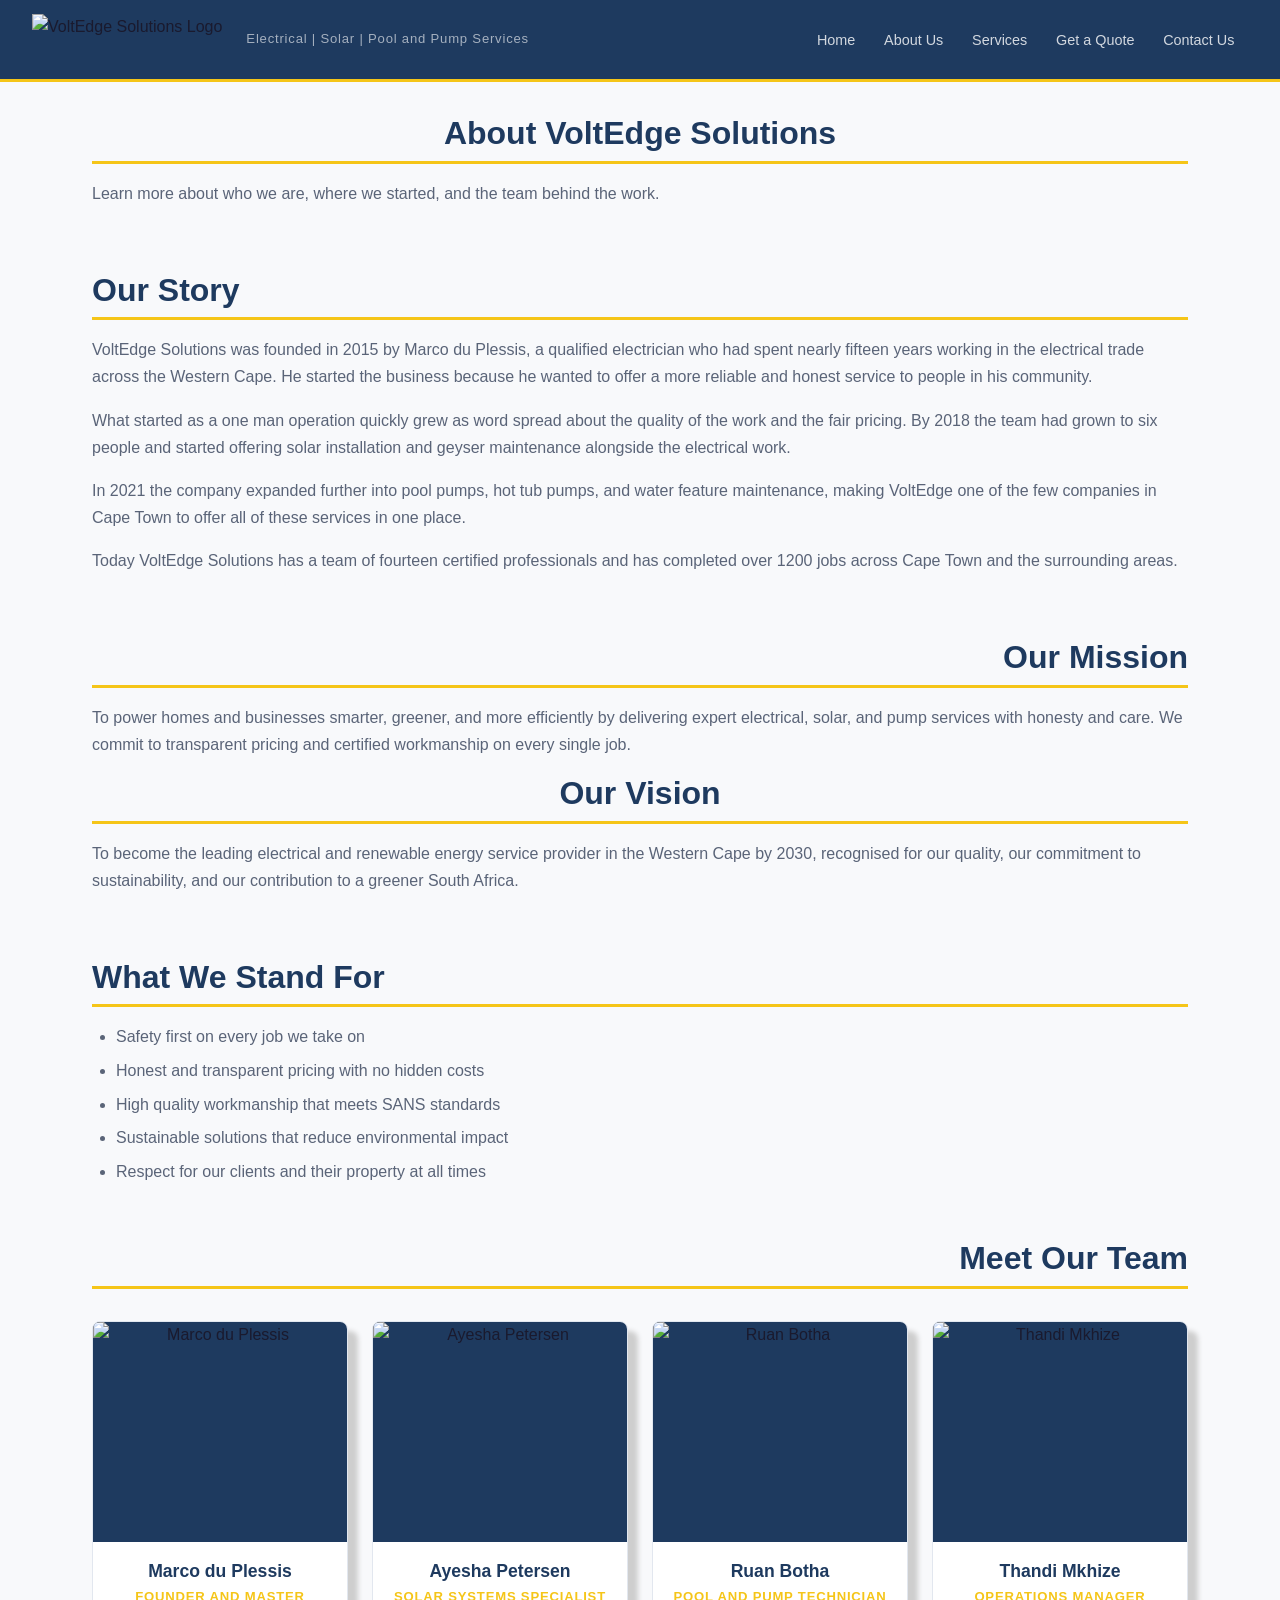
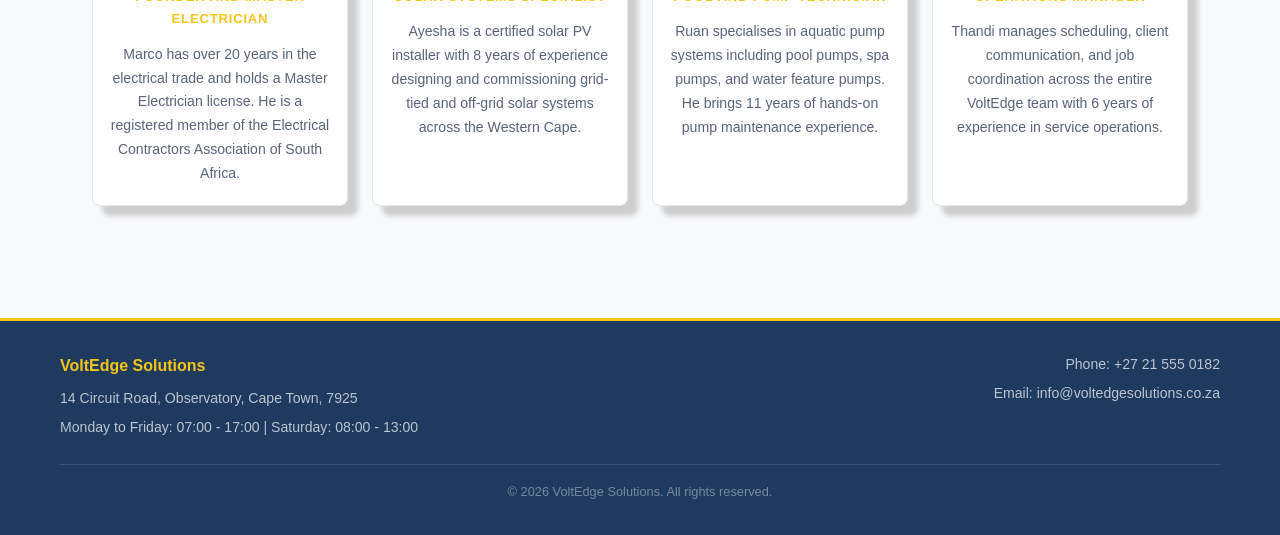
==== about.html @ 9c4de8a0 "Updated headers, footers and added some extra stylings to headers and some box shadow" ====
<!DOCTYPE html>
<html lang="en">

<head>
    <!-- Page metadata and SEO tags -->
    <meta charset="UTF-8" />
    <meta name="viewport" content="width=device-width, initial-scale=1.0" />
    <meta name="description"
        content="Learn about VoltEdge Solutions - our history, mission, vision, and the team behind Cape Towns leading electrical and solar service company." />
    <meta name="keywords"
        content="about VoltEdge Solutions, electrician Cape Town, company history, solar specialists" />
    <meta name="author" content="VoltEdge Solutions" />
    <title>About Us | VoltEdge Solutions</title>

    <link rel="stylesheet" href="css/style.css" />
</head>

<body>

    <!-- ==============================
         HEADER AND NAVIGATION
    ============================== -->
    <header>
        <img src="Images/VoltEdge_Logo.png" alt="VoltEdge Solutions Logo" width="150" height="auto" />
        <p>Electrical | Solar | Pool and Pump Services</p>

        <!-- Navigation menu linking all pages of the website -->
        <nav>
            <ul >
                <li><a href="index.html">Home</a></li>
                <li><a href="about.html">About Us</a></li>
                <li><a href="services.html">Services</a></li>
                <li><a href="enquiry.html">Get a Quote</a></li>
                <li><a href="contact.html">Contact Us</a></li>
            </ul>
        </nav>
    </header>

    <!-- ==============================
         MAIN CONTENT
    ============================== -->
    <main>

        <!-- Page title -->
        <section>
            <h2>About VoltEdge Solutions</h2>

            <p>Learn more about who we are, where we started, and the team behind the work.</p>
        </section>

        <!-- Company history section -->
        <section>
            <h2 style="text-align: left;">Our Story</h2>

            <p>
                VoltEdge Solutions was founded in 2015 by Marco du Plessis, a qualified electrician who had
                spent nearly fifteen years working in the electrical trade across the Western Cape. He started
                the business because he wanted to offer a more reliable and honest service to people in his
                community.
            </p>
            <p>
                What started as a one man operation quickly grew as word spread about the quality of the work
                and the fair pricing. By 2018 the team had grown to six people and started offering solar
                installation and geyser maintenance alongside the electrical work.
            </p>
            <p>
                In 2021 the company expanded further into pool pumps, hot tub pumps, and water feature
                maintenance, making VoltEdge one of the few companies in Cape Town to offer all of these
                services in one place.
            </p>
            <p>
                Today VoltEdge Solutions has a team of fourteen certified professionals and has completed
                over 1200 jobs across Cape Town and the surrounding areas.
            </p>
        </section>

        <!-- Mission and vision section -->
        <section>
            <h2 style="text-align: right;">Our Mission</h2>

            <p>
                To power homes and businesses smarter, greener, and more efficiently by delivering expert
                electrical, solar, and pump services with honesty and care. We commit to transparent pricing
                and certified workmanship on every single job.
            </p>

            <h2>Our Vision</h2>
            <p>
                To become the leading electrical and renewable energy service provider in the Western Cape
                by 2030, recognised for our quality, our commitment to sustainability, and our contribution
                to a greener South Africa.
            </p>
        </section>

        <!-- Company values -->
        <section>
            <h2 style="text-align: left;">What We Stand For</h2>


            <ul>
                <li>
                    Safety first on every job we take on

                </li>
                <li>
                    Honest and transparent pricing with no hidden costs
                </li>
                <li>
                    High quality workmanship that meets SANS standards
                </li>
                <li>
                    Sustainable solutions that reduce environmental impact
                </li>
                <li>
                    Respect for our clients and their property at all times
                </li>
            </ul>
        </section>

        <!-- Team -->
        <section>
            <h2 style="text-align: right;">Meet Our Team</h2>

            <div class="team-grid">

                <div class="team-card">
                    <div class="portrait">
                        <img src="./Images/person_1.png" alt="Marco du Plessis" width="150" height="150" />
                    </div>
                    <div class="team-info">
                        <h3>Marco du Plessis</h3>
                        <p class="role">Founder and Master Electrician</p>
                        <p>Marco has over 20 years in the electrical trade and holds a Master Electrician license. He is
                            a registered member of the Electrical Contractors Association of South Africa.</p>
                    </div>
                </div>

                <div class="team-card">
                    <div class="portrait">
                        <img src="./Images/person_2.png" alt="Ayesha Petersen" width="150" height="150" />
                    </div>
                    <div class="team-info">
                        <h3>Ayesha Petersen</h3>
                        <p class="role">Solar Systems Specialist</p>
                        <p>Ayesha is a certified solar PV installer with 8 years of experience designing and
                            commissioning grid-tied and off-grid solar systems across the Western Cape.</p>
                    </div>
                </div>

                <div class="team-card">
                    <div class="portrait">
                        <img src="./Images/person_3.png" alt="Ruan Botha" width="150" height="150" />
                    </div>
                    <div class="team-info">
                        <h3>Ruan Botha</h3>
                        <p class="role">Pool and Pump Technician</p>
                        <p>Ruan specialises in aquatic pump systems including pool pumps, spa pumps, and water feature
                            pumps. He brings 11 years of hands-on pump maintenance experience.</p>
                    </div>
                </div>

                <div class="team-card">
                    <div class="portrait">
                        <img src="./Images/person_4.png" alt="Thandi Mkhize" width="150" height="150" />
                    </div>
                    <div class="team-info">
                        <h3>Thandi Mkhize</h3>
                        <p class="role">Operations Manager</p>
                        <p>Thandi manages scheduling, client communication, and job coordination across the entire
                            VoltEdge team with 6 years of experience in service operations.</p>
                    </div>
                </div>

            </div>
        </section>

    </main>

    <!-- ======================================================
     Footer
    ================================================= -->
<footer>
    <div class="footer-main">
        <div class="footer-brand">
            <strong>VoltEdge Solutions</strong>
            <p>14 Circuit Road, Observatory, Cape Town, 7925</p>
            <p>Monday to Friday: 07:00 - 17:00 | Saturday: 08:00 - 13:00</p>
        </div>
        <div class="footer-contact">
            <p>Phone: +27 21 555 0182</p>
            <p>Email: info@voltedgesolutions.co.za</p>
        </div>
    </div>
    <div class="footer-bottom">
        <p>&copy; 2026 VoltEdge Solutions. All rights reserved.</p>
    </div>
</footer>

</body>

</html>
---- css/style.css ----
/* ============================================================
   VoltEdge Solutions - Main Stylesheet
   Module: WEDE5020 - Web Development (Introduction)
   ============================================================ */

/* ============================================================
   1. Removes default browser margins and padding to ensure
   consistent styling across all browsers.
   ============================================================ */

* {
  margin: 0;
  padding: 0;
  box-sizing: border-box;
}

/* ============================================================
   2. DEFAULT BODY STYLES
   ============================================================ */

body {
  font-family: Arial, sans-serif;
  font-size: 16px;
  line-height: 1.6;
  color: #1a1a2e;
  background-color: #f8f9fb;
}

/* ============================================================
   3. Styles all heading levels using the primary navy blue colour.
   ============================================================ */

h1,
h2,
h3,
h4,
h5,
h6 {
  font-family: Arial, sans-serif;
  font-weight: 700;
  color: #1e3a5f;
  margin-bottom: 0.75rem;
  line-height: 1.2;
}

h1 {
  font-size: 2.5rem;
}
h2 {
  font-size: 2rem;
  text-align: center;
}
h3 {
  font-size: 1.5rem;
}
h4 {
  font-size: 1.2rem;
}
h5 {
  font-size: 1rem;
}
h6 {
  font-size: 0.9rem;
}

/* ============================================================
   4. Set readable font size, spacing, and colour for body text.
   ============================================================ */

p {
  font-size: 1rem;
  line-height: 1.7;
  color: #5a6478;
  margin-bottom: 1rem;
}

a {
  color: #1e3a5f;
  text-decoration: none;
}

a:hover {
  color: #d4a800;
}

strong {
  font-weight: 700;
  color: #1a1a2e;
}

/* ============================================================
   Shared styles for header, navigation, main content,
   sections, cards, and footer across all pages.
   ============================================================ */

/* --- Header --- */

header {
  background-color: #1e3a5f;
  padding: 0.85rem 2rem;
  display: flex;
  align-items: center;
  gap: 1.5rem;
  border-bottom: 3px solid #f5c518;
  position: sticky;
  top: 0;
  z-index: 100;
}

/* Logo scales by height so it never stretches */
header img {
  height: 52px;
  width: auto;
}

/* Tagline sits softly next to the logo */
header > p {
  color: rgba(255, 255, 255, 0.6);
  font-size: 0.82rem;
  font-weight: 400;
  margin: 0;
  letter-spacing: 0.06em;
}

/* --- Navigation --- */

nav {
  margin-left: auto;
}

nav ul {
  display: flex;
  gap: 0.1rem;
  align-items: center;
  list-style: none;
}

nav ul li a {
  color: rgba(255, 255, 255, 0.8);
  font-size: 0.9rem;
  font-weight: 500;
  padding: 0.45rem 0.85rem;
  border-radius: 4px;
  border-bottom: 2px solid transparent;
  transition:
    background-color 0.2s ease,
    color 0.2s ease;
}

/* Hover pseudo-class adds a subtle background */
nav ul li a:hover {
  background-color: rgba(255, 255, 255, 0.08);
  color: #ffffff;
}

/* Active page link gets the yellow underline */
nav ul li a.active {
  color: #f5c518;
  border-bottom-color: #f5c518;
}

/* --- Main content wrapper --- */

main {
  max-width: 1160px;
  margin: 0 auto;
  padding: 2rem;
}

/* --- Sections --- */

section {
  margin-bottom: 3rem;
  display: flex;
  flex-direction: column;
}

section h2 {
  margin-bottom: 1rem;
  padding-bottom: 0.5rem;
  border-bottom: 3px solid #f5c518;
  display: inline-block;
}

/* --- Lists --- */

section ul {
  list-style: disc;
  padding-left: 1.5rem;
}

section ul li {
  color: #5a6478;
  line-height: 1.7;
  margin-bottom: 0.4rem;
  font-size: 1rem;
}

/* --- Article / service cards --- */

article {
  background-color: #ffffff;
  border: 1px solid #e2e7ef;
  border-left: 4px solid #f5c518;
  border-radius: 6px;
  padding: 1.2rem 1.5rem;
  margin-bottom: 1rem;
  box-shadow: 10px 10px 5px rgb(206, 206, 206);
}

article h3 {
  margin-bottom: 0.4rem;
}

article p {
  margin: 0;
}

/* --- Footer --- */

footer {
  background-color: #1e3a5f;
  border-top: 3px solid #f5c518;
  padding: 2rem;
  margin-top: 2rem;
}

/* Two column layout - brand on left, contact on right */
.footer-main {
  display: flex;
  justify-content: space-between;
  align-items: flex-start;
  gap: 2rem;
  max-width: 1160px;
  margin: 0 auto 1.25rem;
  flex-wrap: wrap;
}

.footer-brand strong {
  color: #f5c518;
  font-size: 1rem;
  display: block;
  margin-bottom: 0.5rem;
}

.footer-brand p {
  color: rgba(255, 255, 255, 0.7);
  font-size: 0.88rem;
  margin-bottom: 0.3rem;
}

.footer-contact p {
  color: rgba(255, 255, 255, 0.7);
  font-size: 0.88rem;
  margin-bottom: 0.3rem;
  text-align: right;
}

/* Copyright bar at the bottom */
.footer-bottom {
  border-top: 1px solid rgba(255, 255, 255, 0.12);
  padding-top: 1rem;
  text-align: center;
  max-width: 1160px;
  margin: 0 auto;
}

.footer-bottom p {
  color: rgba(255, 255, 255, 0.4);
  font-size: 0.8rem;
  margin: 0;
}

/* ============================================================
   Index page - hero section with background image and overlay.
   ============================================================ */

.hero {
  background-image: url("../Images/index_hero.png");
  background-size: cover;
  background-position: center;
  background-repeat: no-repeat;
  border-radius: 8px;
  min-height: 420px;
  display: flex;
  align-items: center;
  border: 3px solid #1e3a5f !important;
}

.hero-content {
  background-color: rgba(30, 58, 95, 0.78);
  border-radius: 8px;
  padding: 2.5rem;
  max-width: 640px;
  margin: 2rem;
  font-weight: 600;
}

.hero-content h2 {
  color: #ffffff;
  border-bottom: 3px solid #f5c518;
  display: inline-block;
  padding-bottom: 0.4rem;
  margin-bottom: 1rem;
}

.hero-content p {
  color: rgba(255, 255, 255, 0.85);
  margin-bottom: 1rem;
}

/* Call to action buttons inside the hero */
.hero-content p:last-child a {
  display: inline-block;
  background-color: #f5c518;
  color: #1e3a5f;
  font-weight: 700;
  padding: 0.6rem 1.4rem;
  border-radius: 6px;
  margin-right: 0.5rem;
  transition: background-color 0.2s ease;
}

.hero-content p:last-child a:hover {
  background-color: #d4a800;
}

/* ============================================================
   About Page - about.html
   Team cards with portrait placeholder for each member.
   ============================================================ */

.team-grid {
  display: grid;
  grid-template-columns: repeat(4, 1fr);
  gap: 1.5rem;
  margin-top: 1rem;
}

.team-card {
  background-color: #ffffff;
  border: 1px solid #e2e7ef;
  border-radius: 8px;
  overflow: hidden;
  text-align: center;
  box-shadow: 10px 10px 5px rgb(206, 206, 206);
}

.team-card .portrait {
  background-color: #1e3a5f;
  height: 220px;
  display: flex;
  align-items: center;
  justify-content: center;
}

.team-card .portrait img {
  width: 100%;
  height: 220px;
  object-fit: contain;
}

.team-card .portrait-placeholder {
  font-size: 4rem;
  color: #f5c518;
}

.team-card .team-info {
  padding: 1.2rem 1rem;
}

.team-card .team-info h3 {
  margin-bottom: 0.25rem;
  font-size: 1.1rem;
}

.team-card .team-info .role {
  color: #f5c518;
  font-size: 0.82rem;
  font-weight: 700;
  text-transform: uppercase;
  letter-spacing: 0.06em;
  margin-bottom: 0.75rem;
}

.team-card .team-info p {
  font-size: 0.88rem;
  color: #5a6478;
  margin: 0;
}

/* ============================================================
   Enquiry Page - enquiry.html
   Styles for the form, fieldsets, inputs, and submit button.
   ============================================================ */

fieldset {
  border: 1px solid #e2e7ef;
  border-radius: 6px;
  padding: 1.5rem;
  margin-bottom: 1.5rem;
  background-color: #ffffff;
  box-shadow: 10px 10px 5px rgb(206, 206, 206);
}

legend {
  font-weight: 700;
  font-size: 1rem;
  color: #1e3a5f;
  padding: 0 0.5rem;
  letter-spacing: 0.03em;
}

label {
  display: block;
  font-size: 0.9rem;
  font-weight: 600;
  color: #1e3a5f;
  margin-top: 1rem;
  margin-bottom: 0.35rem;
}

input[type="text"],
input[type="email"],
input[type="tel"] {
  width: 100%;
  padding: 0.6rem 0.85rem;
  border: 1.5px solid #e2e7ef;
  border-radius: 6px;
  font-family: Arial, sans-serif;
  font-size: 0.95rem;
  color: #1a1a2e;
  background-color: #f8f9fb;
  transition: border-color 0.2s ease;
}

/* Focus pseudo-class highlights the active input */
input[type="text"]:focus,
input[type="email"]:focus,
input[type="tel"]:focus {
  border-color: #1e3a5f;
  outline: none;
  background-color: #ffffff;
}

select {
  width: 100%;
  padding: 0.6rem 0.85rem;
  border: 1.5px solid #e2e7ef;
  border-radius: 6px;
  font-family: Arial, sans-serif;
  font-size: 0.95rem;
  color: #1a1a2e;
  background-color: #f8f9fb;
  transition: border-color 0.2s ease;
}

select:focus {
  border-color: #1e3a5f;
  outline: none;
  background-color: #ffffff;
}

textarea {
  width: 100%;
  padding: 0.6rem 0.85rem;
  border: 1.5px solid #e2e7ef;
  border-radius: 6px;
  font-family: Arial, sans-serif;
  font-size: 0.95rem;
  color: #1a1a2e;
  background-color: #f8f9fb;
  resize: vertical;
  transition: border-color 0.2s ease;
}

textarea:focus {
  border-color: #1e3a5f;
  outline: none;
  background-color: #ffffff;
}

input[type="submit"] {
  background-color: #f5c518;
  color: #1e3a5f;
  font-family: Arial, sans-serif;
  font-size: 1rem;
  font-weight: 700;
  padding: 0.75rem 2rem;
  border: none;
  border-radius: 6px;
  cursor: pointer;
  transition: background-color 0.2s ease;
}

input[type="submit"]:hover {
  background-color: #d4a800;
}

section ol {
  list-style: decimal;
  padding-left: 1.5rem;
  margin-bottom: 1rem;
}

section ol li {
  color: #5a6478;
  line-height: 1.7;
  margin-bottom: 0.4rem;
  font-size: 1rem;
}

/* ============================================================
   Contact Page - contact.html
   Styles for the location cards and embedded Google Maps.
   ============================================================ */

.locations-grid {
  display: grid;
  grid-template-columns: 1fr 1fr;
  gap: 1.5rem;
  margin-top: 1rem;
}

.locations-grid div {
   box-shadow: 10px 10px 5px rgb(206, 206, 206);
}

.location-card {
  background-color: #ffffff;
  border: 1px solid #e2e7ef;
  border-top: 4px solid #f5c518;
  border-radius: 6px;
  overflow: hidden;
}

.location-card iframe {
  width: 100%;
  height: 220px;
  display: block;
  border: none;
}

.location-card .location-info {
  padding: 1.2rem 1.5rem;
}

.location-card .location-info h3 {
  margin-bottom: 0.75rem;
}

.location-card .location-info p {
  font-size: 0.9rem;
  color: #5a6478;
  margin-bottom: 0.3rem;
}

/* ============================================================
   Responsive Design - Tablet (max-width: 768px)
   ============================================================ */

@media (max-width: 768px) {
  header {
    flex-direction: column;
    align-items: flex-start;
    gap: 0.75rem;
    padding: 1rem;
  }

  nav {
    margin-left: 0;
    width: 100%;
  }

  nav ul {
    list-style: none;
    flex-wrap: wrap;
    gap: 0.1rem;
    display: flex;
    flex-direction: row;
  }

  h1 {
    font-size: 2rem;
  }
  h2 {
    font-size: 1.6rem;
  }
  h3 {
    font-size: 1.3rem;
  }

  main {
    padding: 1.5rem;
  }

  .hero {
    min-height: 320px;
  }

  .hero-content {
    max-width: 100%;
    margin: 1rem;
    padding: 1.5rem;
  }

  .team-grid {
    grid-template-columns: repeat(2, 1fr);
  }

  .locations-grid {
    grid-template-columns: 1fr;
  }

  .footer-main {
    flex-direction: column;
    gap: 1rem;
  }

  .footer-contact p {
    text-align: left;
  }
}

/* ============================================================
   Responsive Design - Mobile (max-width: 480px)
   ============================================================ */

@media (max-width: 480px) {
  h1 {
    font-size: 1.6rem;
  }
  h2 {
    font-size: 1.4rem;
  }
  h3 {
    font-size: 1.2rem;
  }

  p {
    font-size: 0.95rem;
  }

  main {
    padding: 1rem;
  }

  nav ul {
    list-style: none;
    flex-wrap: wrap;
    gap: 0.1rem;
    display: flex;
    flex-direction: row;
  }

  .hero {
    min-height: 260px;
    border-radius: 4px;
  }

  .hero-content {
    margin: 0.75rem;
    padding: 1.2rem;
    max-width: 100%;
  }

  .hero-content p:last-child a {
    display: block;
    margin-bottom: 0.5rem;
    margin-right: 0;
    text-align: center;
  }

  article {
    padding: 1rem;
  }

  .team-grid {
    grid-template-columns: 1fr;
  }

  fieldset {
    padding: 1rem;
  }

  input[type="submit"] {
    width: 100%;
  }

  footer {
    padding: 1rem;
  }
}
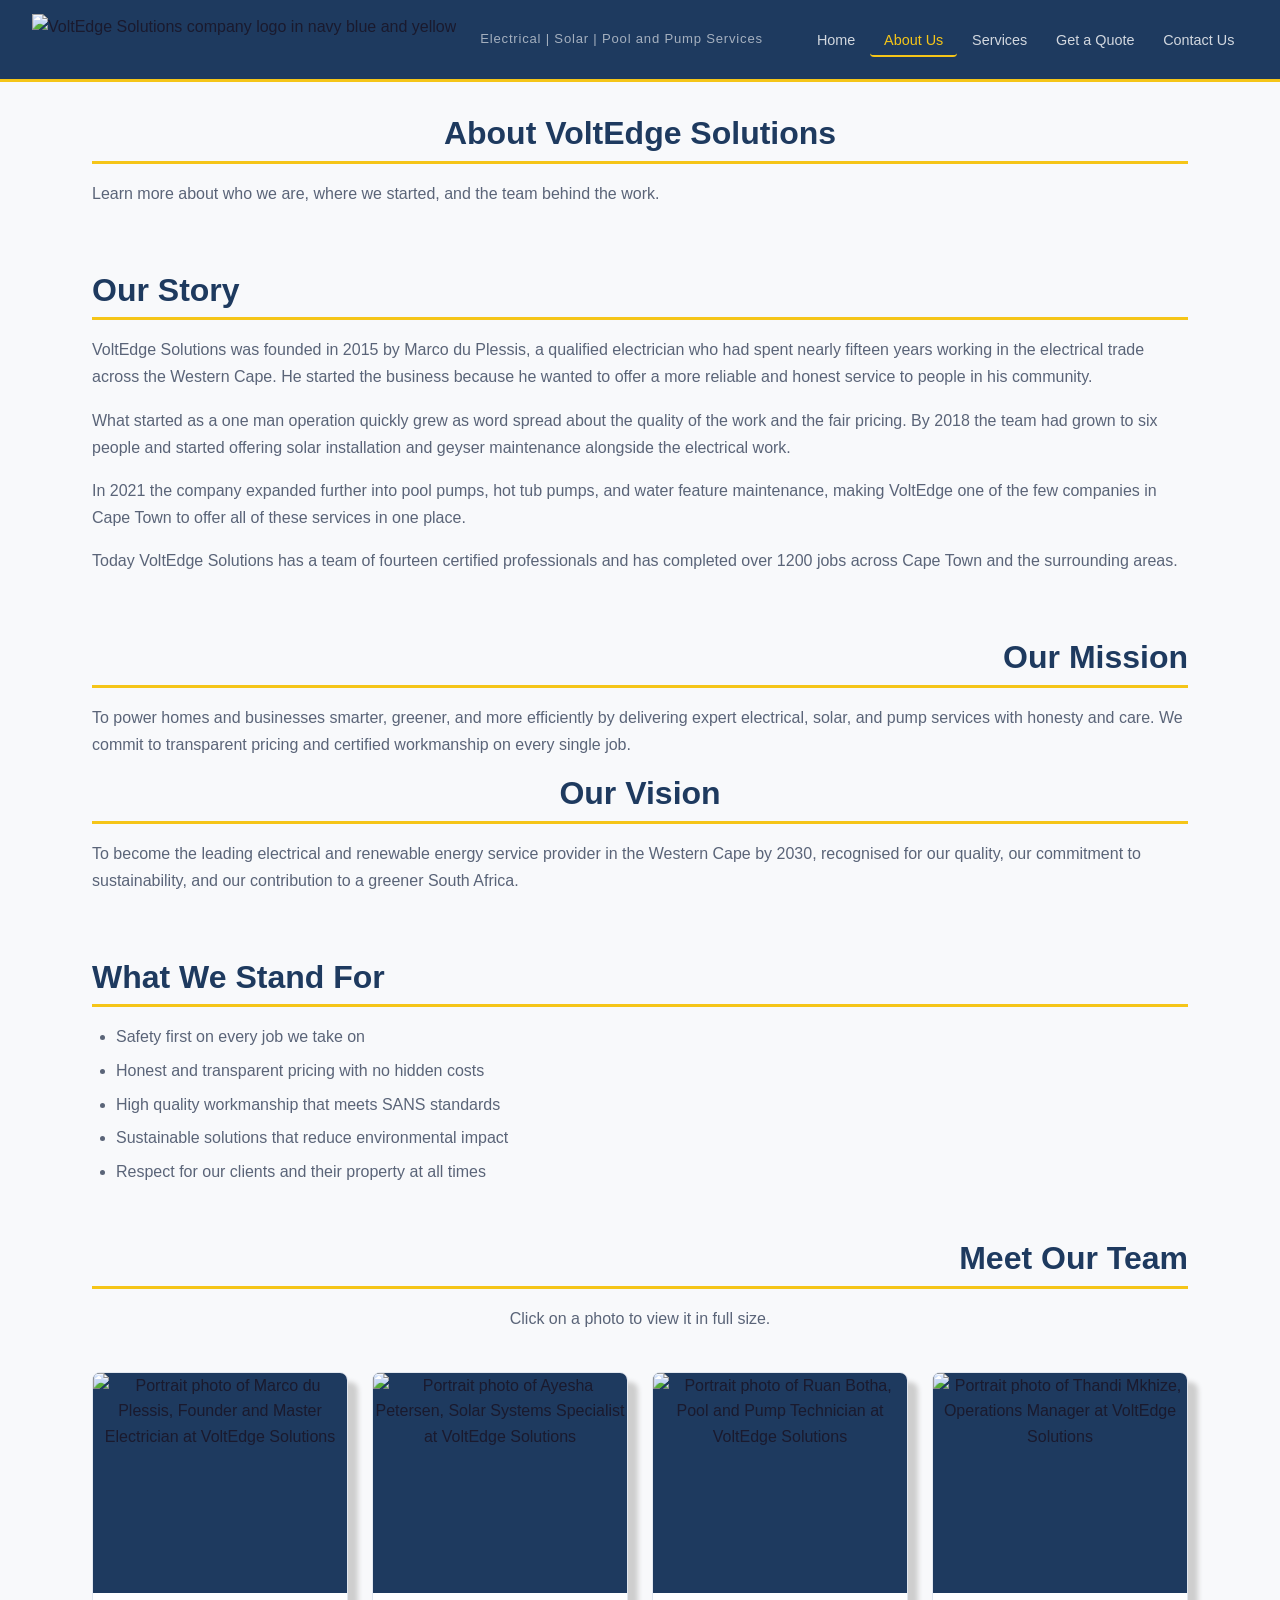
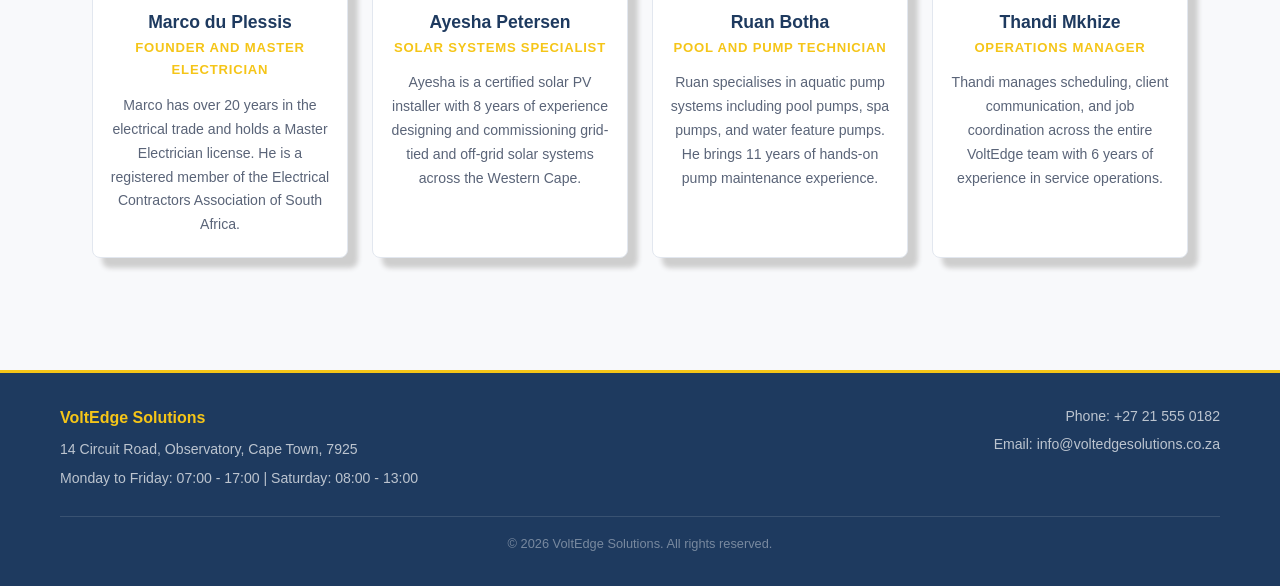
==== commit bc1820ed: "Added a light box fearture to the images of the team" ====
--- a/about.html
+++ b/about.html
@@ -5,10 +5,8 @@
     <!-- Page metadata and SEO tags -->
     <meta charset="UTF-8" />
     <meta name="viewport" content="width=device-width, initial-scale=1.0" />
-    <meta name="description"
-        content="Learn about VoltEdge Solutions - our history, mission, vision, and the team behind Cape Towns leading electrical and solar service company." />
-    <meta name="keywords"
-        content="about VoltEdge Solutions, electrician Cape Town, company history, solar specialists" />
+    <meta name="description" content="Learn about VoltEdge Solutions - our history, mission, vision, and the team behind Cape Towns leading electrical and solar service company." />
+    <meta name="keywords" content="about VoltEdge Solutions, electrician Cape Town, company history, solar specialists, VoltEdge team, Marco du Plessis electrician" />
     <meta name="author" content="VoltEdge Solutions" />
     <title>About Us | VoltEdge Solutions</title>
 
@@ -21,14 +19,15 @@
          HEADER AND NAVIGATION
     ============================== -->
     <header>
-        <img src="Images/VoltEdge_Logo.png" alt="VoltEdge Solutions Logo" width="150" height="auto" />
+        <!-- VoltEdge Solutions logo generated using Gemini AI (Google, 2026) -->
+        <img src="Images/VoltEdge_Logo.png" alt="VoltEdge Solutions company logo in navy blue and yellow" width="150" height="auto" />
         <p>Electrical | Solar | Pool and Pump Services</p>
 
         <!-- Navigation menu linking all pages of the website -->
         <nav>
-            <ul >
+            <ul>
                 <li><a href="index.html">Home</a></li>
-                <li><a href="about.html">About Us</a></li>
+                <li><a href="about.html" class="active">About Us</a></li>
                 <li><a href="services.html">Services</a></li>
                 <li><a href="enquiry.html">Get a Quote</a></li>
                 <li><a href="contact.html">Contact Us</a></li>
@@ -44,14 +43,12 @@
         <!-- Page title -->
         <section>
             <h2>About VoltEdge Solutions</h2>
-
             <p>Learn more about who we are, where we started, and the team behind the work.</p>
         </section>
 
-        <!-- Company history section -->
+        <!-- Company history -->
         <section>
             <h2 style="text-align: left;">Our Story</h2>
-
             <p>
                 VoltEdge Solutions was founded in 2015 by Marco du Plessis, a qualified electrician who had
                 spent nearly fifteen years working in the electrical trade across the Western Cape. He started
@@ -74,10 +71,9 @@
             </p>
         </section>
 
-        <!-- Mission and vision section -->
+        <!-- Mission and vision -->
         <section>
             <h2 style="text-align: right;">Our Mission</h2>
-
             <p>
                 To power homes and businesses smarter, greener, and more efficiently by delivering expert
                 electrical, solar, and pump services with honesty and care. We commit to transparent pricing
@@ -95,79 +91,85 @@
         <!-- Company values -->
         <section>
             <h2 style="text-align: left;">What We Stand For</h2>
-
-
             <ul>
-                <li>
-                    Safety first on every job we take on
-
-                </li>
-                <li>
-                    Honest and transparent pricing with no hidden costs
-                </li>
-                <li>
-                    High quality workmanship that meets SANS standards
-                </li>
-                <li>
-                    Sustainable solutions that reduce environmental impact
-                </li>
-                <li>
-                    Respect for our clients and their property at all times
-                </li>
+                <li>Safety first on every job we take on</li>
+                <li>Honest and transparent pricing with no hidden costs</li>
+                <li>High quality workmanship that meets SANS standards</li>
+                <li>Sustainable solutions that reduce environmental impact</li>
+                <li>Respect for our clients and their property at all times</li>
             </ul>
         </section>
 
-        <!-- Team -->
+        <!-- Team - clicking a portrait opens the lightbox -->
         <section>
             <h2 style="text-align: right;">Meet Our Team</h2>
+            <p style="text-align:center; color:#5a6478; margin-bottom:1.5rem;">
+                Click on a photo to view it in full size.
+            </p>
 
             <div class="team-grid">
 
                 <div class="team-card">
                     <div class="portrait">
-                        <img src="./Images/person_1.png" alt="Marco du Plessis" width="150" height="150" />
+                        <!-- Portrait photo of Marco du Plessis, generated using Gemini AI (Google, 2026) -->
+                        <img
+                            src="./Images/person_1.png"
+                            alt="Portrait photo of Marco du Plessis, Founder and Master Electrician at VoltEdge Solutions"
+                            width="150"
+                            height="150" />
                     </div>
                     <div class="team-info">
                         <h3>Marco du Plessis</h3>
                         <p class="role">Founder and Master Electrician</p>
-                        <p>Marco has over 20 years in the electrical trade and holds a Master Electrician license. He is
-                            a registered member of the Electrical Contractors Association of South Africa.</p>
-                    </div>
-                </div>
-
-                <div class="team-card">
-                    <div class="portrait">
-                        <img src="./Images/person_2.png" alt="Ayesha Petersen" width="150" height="150" />
+                        <p>Marco has over 20 years in the electrical trade and holds a Master Electrician license. He is a registered member of the Electrical Contractors Association of South Africa.</p>
+                    </div>
+                </div>
+
+                <div class="team-card">
+                    <div class="portrait">
+                        <!-- Portrait photo of Ayesha Petersen, generated using Gemini AI (Google, 2026) -->
+                        <img
+                            src="./Images/person_2.png"
+                            alt="Portrait photo of Ayesha Petersen, Solar Systems Specialist at VoltEdge Solutions"
+                            width="150"
+                            height="150" />
                     </div>
                     <div class="team-info">
                         <h3>Ayesha Petersen</h3>
                         <p class="role">Solar Systems Specialist</p>
-                        <p>Ayesha is a certified solar PV installer with 8 years of experience designing and
-                            commissioning grid-tied and off-grid solar systems across the Western Cape.</p>
-                    </div>
-                </div>
-
-                <div class="team-card">
-                    <div class="portrait">
-                        <img src="./Images/person_3.png" alt="Ruan Botha" width="150" height="150" />
+                        <p>Ayesha is a certified solar PV installer with 8 years of experience designing and commissioning grid-tied and off-grid solar systems across the Western Cape.</p>
+                    </div>
+                </div>
+
+                <div class="team-card">
+                    <div class="portrait">
+                        <!-- Portrait photo of Ruan Botha, generated using Gemini AI (Google, 2026) -->
+                        <img
+                            src="./Images/person_3.png"
+                            alt="Portrait photo of Ruan Botha, Pool and Pump Technician at VoltEdge Solutions"
+                            width="150"
+                            height="150" />
                     </div>
                     <div class="team-info">
                         <h3>Ruan Botha</h3>
                         <p class="role">Pool and Pump Technician</p>
-                        <p>Ruan specialises in aquatic pump systems including pool pumps, spa pumps, and water feature
-                            pumps. He brings 11 years of hands-on pump maintenance experience.</p>
-                    </div>
-                </div>
-
-                <div class="team-card">
-                    <div class="portrait">
-                        <img src="./Images/person_4.png" alt="Thandi Mkhize" width="150" height="150" />
+                        <p>Ruan specialises in aquatic pump systems including pool pumps, spa pumps, and water feature pumps. He brings 11 years of hands-on pump maintenance experience.</p>
+                    </div>
+                </div>
+
+                <div class="team-card">
+                    <div class="portrait">
+                        <!-- Portrait photo of Thandi Mkhize, generated using Gemini AI (Google, 2026) -->
+                        <img
+                            src="./Images/person_4.png"
+                            alt="Portrait photo of Thandi Mkhize, Operations Manager at VoltEdge Solutions"
+                            width="150"
+                            height="150" />
                     </div>
                     <div class="team-info">
                         <h3>Thandi Mkhize</h3>
                         <p class="role">Operations Manager</p>
-                        <p>Thandi manages scheduling, client communication, and job coordination across the entire
-                            VoltEdge team with 6 years of experience in service operations.</p>
+                        <p>Thandi manages scheduling, client communication, and job coordination across the entire VoltEdge team with 6 years of experience in service operations.</p>
                     </div>
                 </div>
 
@@ -176,26 +178,28 @@
 
     </main>
 
-    <!-- ======================================================
-     Footer
-    ================================================= -->
-<footer>
-    <div class="footer-main">
-        <div class="footer-brand">
-            <strong>VoltEdge Solutions</strong>
-            <p>14 Circuit Road, Observatory, Cape Town, 7925</p>
-            <p>Monday to Friday: 07:00 - 17:00 | Saturday: 08:00 - 13:00</p>
+    <!-- ==============================
+         FOOTER
+    ============================== -->
+    <footer>
+        <div class="footer-main">
+            <div class="footer-brand">
+                <strong>VoltEdge Solutions</strong>
+                <p>14 Circuit Road, Observatory, Cape Town, 7925</p>
+                <p>Monday to Friday: 07:00 - 17:00 | Saturday: 08:00 - 13:00</p>
+            </div>
+            <div class="footer-contact">
+                <p>Phone: +27 21 555 0182</p>
+                <p>Email: info@voltedgesolutions.co.za</p>
+            </div>
         </div>
-        <div class="footer-contact">
-            <p>Phone: +27 21 555 0182</p>
-            <p>Email: info@voltedgesolutions.co.za</p>
+        <div class="footer-bottom">
+            <p>&copy; 2026 VoltEdge Solutions. All rights reserved.</p>
         </div>
-    </div>
-    <div class="footer-bottom">
-        <p>&copy; 2026 VoltEdge Solutions. All rights reserved.</p>
-    </div>
-</footer>
+    </footer>
+
+    <!-- About page lightbox script -->
+    <script src="js/about.js"></script>
 
 </body>
-
 </html>
--- a/css/style.css
+++ b/css/style.css
@@ -208,6 +208,10 @@
   box-shadow: 10px 10px 5px rgb(206, 206, 206);
 }
 
+article:hover {
+  animation: pulse 3s ease infinite;
+}
+
 article h3 {
   margin-bottom: 0.4rem;
 }
@@ -346,6 +350,10 @@
   box-shadow: 10px 10px 5px rgb(206, 206, 206);
 }
 
+.team-card:hover {
+  animation: pulse 3s ease infinite;
+}
+
 .team-card .portrait {
   background-color: #1e3a5f;
   height: 220px;
@@ -389,6 +397,83 @@
   margin: 0;
 }
 
+/* Dark overlay covering the whole screen */
+#lightbox {
+    display: none;
+    position: fixed;
+    top: 0;
+    left: 0;
+    width: 100%;
+    height: 100%;
+    background-color: rgba(0, 0, 0, 0.88);
+    z-index: 999;
+    justify-content: center;
+    align-items: center;
+}
+ 
+/* Show the lightbox when active class is added by JavaScript */
+#lightbox.active {
+    display: flex;
+}
+ 
+/* Inner content box */
+#lightbox-content {
+    position: relative;
+    text-align: center;
+    max-width: 480px;
+    width: 90%;
+}
+ 
+/* The enlarged portrait image */
+#lightbox-img {
+    width: 100%;
+    max-height: 70vh;
+    object-fit: contain;
+    border-radius: 8px;
+    border: 3px solid #f5c518;
+    display: block;
+    margin: 0 auto;
+}
+ 
+/* Name and role caption below the image */
+#lightbox-caption {
+    margin-top: 1rem;
+}
+ 
+#lightbox-name {
+    color: #ffffff;
+    font-size: 1.1rem;
+    font-weight: 700;
+    margin-bottom: 0.25rem;
+}
+ 
+#lightbox-role {
+    color: #f5c518;
+    font-size: 0.88rem;
+    font-weight: 600;
+    text-transform: uppercase;
+    letter-spacing: 0.06em;
+    margin: 0;
+}
+ 
+/* Close button in the top right corner */
+#lightbox-close {
+    position: absolute;
+    top: -2rem;
+    right: 0;
+    background: none;
+    border: none;
+    color: #ffffff;
+    font-size: 2rem;
+    cursor: pointer;
+    line-height: 1;
+    transition: color 0.2s ease;
+}
+ 
+#lightbox-close:hover {
+    color: #f5c518;
+}
+
 /* ============================================================
    Enquiry Page - enquiry.html
    Styles for the form, fieldsets, inputs, and submit button.
@@ -402,6 +487,10 @@
   background-color: #ffffff;
   box-shadow: 10px 10px 5px rgb(206, 206, 206);
 }
+
+/* fieldset:hover {
+  animation: pulse 3s ease infinite;
+} */
 
 legend {
   font-weight: 700;
@@ -523,8 +612,12 @@
 }
 
 .locations-grid div {
-   box-shadow: 10px 10px 5px rgb(206, 206, 206);
-}
+  box-shadow: 10px 10px 5px rgb(206, 206, 206);
+}
+
+/* .locations-grid div:hover {
+  animation: pulse 3s ease infinite;
+} */
 
 .location-card {
   background-color: #ffffff;
@@ -555,6 +648,89 @@
   margin-bottom: 0.3rem;
 }
 
+ 
+/* ============================================================
+   Services Page - services.html
+   Accordion sections and search bar styles.
+   ============================================================ */
+ 
+/* Search bar */
+.search-bar {
+    margin-top: 1.5rem;
+}
+ 
+.search-bar input {
+    width: 100%;
+    padding: 0.75rem 1rem;
+    border: 1.5px solid #e2e7ef;
+    border-radius: 6px;
+    font-family: Arial, sans-serif;
+    font-size: 1rem;
+    color: #1a1a2e;
+    background-color: #ffffff;
+    transition: border-color 0.2s ease;
+}
+ 
+.search-bar input:focus {
+    border-color: #1e3a5f;
+    outline: none;
+}
+ 
+/* Accordion section wrapper */
+.accordion-section {
+    border: 1px solid #e2e7ef;
+    border-left: 4px solid #f5c518;
+    border-radius: 6px;
+    margin-bottom: 1rem;
+    background-color: #ffffff;
+    box-shadow: 10px 10px 5px rgb(206, 206, 206);
+    overflow: hidden;
+}
+ 
+/* Toggle button acts as the section heading */
+.accordion-toggle {
+    width: 100%;
+    background-color: #ffffff;
+    border: none;
+    padding: 1.1rem 1.5rem;
+    display: flex;
+    justify-content: space-between;
+    align-items: center;
+    cursor: pointer;
+    font-family: Arial, sans-serif;
+    font-size: 1.1rem;
+    font-weight: 700;
+    color: #1e3a5f;
+    text-align: left;
+    transition: background-color 0.2s ease;
+}
+ 
+.accordion-toggle:hover {
+    background-color: #f8f9fb;
+}
+ 
+/* Plus and minus icon on the right */
+.accordion-icon {
+    font-size: 1.4rem;
+    font-weight: 700;
+    color: #f5c518;
+    flex-shrink: 0;
+}
+ 
+/* Collapsible body - hidden by default */
+.accordion-body {
+    max-height: 0;
+    overflow: hidden;
+    transition: max-height 0.4s ease;
+    padding: 0 1.5rem;
+}
+ 
+/* Padding added when open */
+.accordion-section.open .accordion-body {
+    padding: 0 1.5rem 1.5rem;
+}
+
+
 /* ============================================================
    Responsive Design - Tablet (max-width: 768px)
    ============================================================ */
@@ -623,6 +799,39 @@
 }
 
 /* ============================================================
+   Form Validation Styles - enquiry.html and contact.html
+   ============================================================ */
+
+/* Red error message shown below invalid fields */
+.form-error {
+  display: block;
+  color: #e53e3e;
+  font-size: 0.82rem;
+  margin-top: 4px;
+  margin-bottom: 4px;
+}
+
+/* Success message shown after the form is submitted */
+.form-success {
+  background-color: #f0fdf4;
+  border: 1px solid #86efac;
+  border-left: 4px solid #22c55e;
+  border-radius: 6px;
+  padding: 2rem;
+  margin-top: 1rem;
+}
+
+.form-success h3 {
+  color: #15803d;
+  margin-bottom: 0.75rem;
+}
+
+.form-success p {
+  color: #166534;
+  margin-bottom: 0.5rem;
+}
+
+/* ============================================================
    Responsive Design - Mobile (max-width: 480px)
    ============================================================ */
 
@@ -691,3 +900,15 @@
     padding: 1rem;
   }
 }
+
+@keyframes pulse {
+  0% {
+    transform: scale(1);
+  }
+  50% {
+    transform: scale(1.02);
+  }
+  100% {
+    transform: scale(1);
+  }
+}
